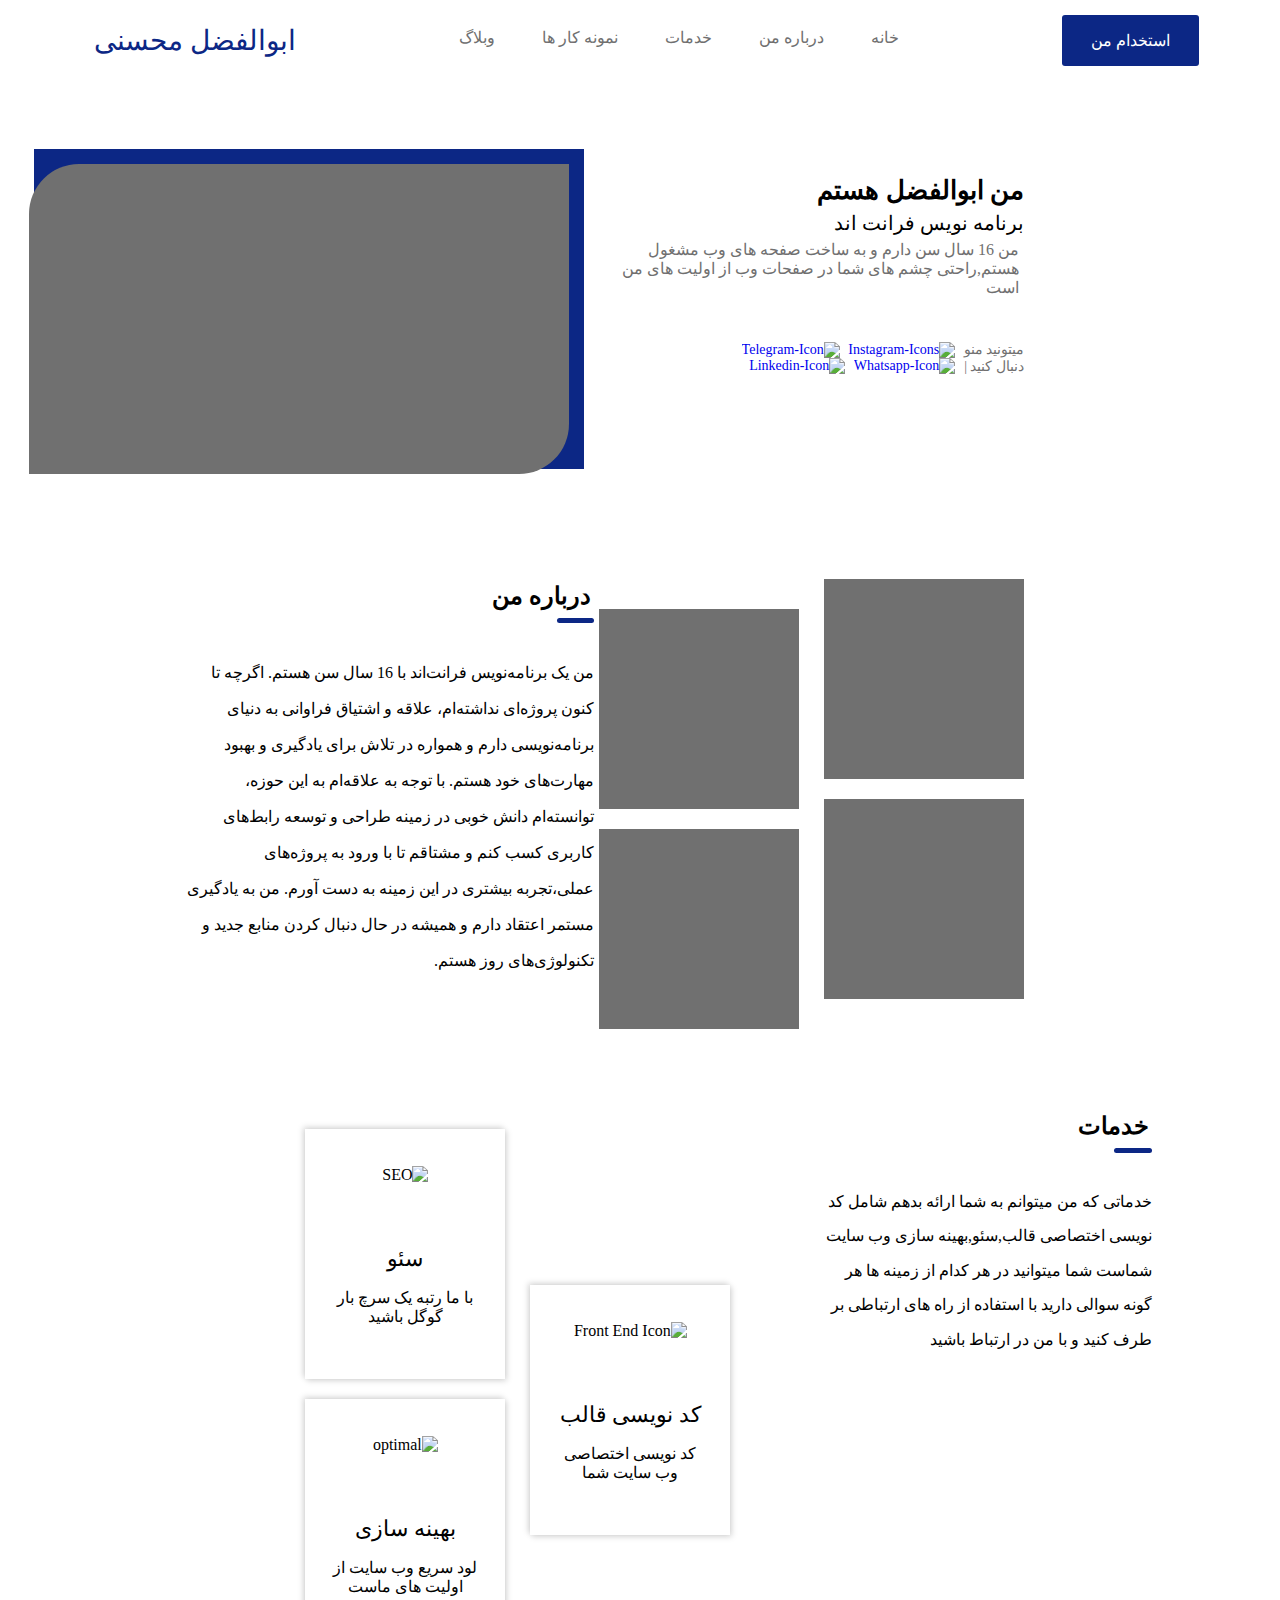
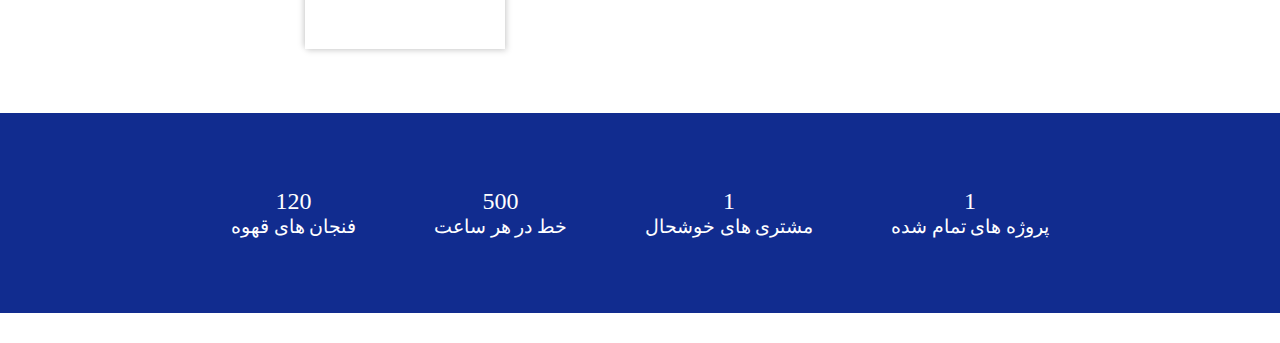
==== My Rezome/index.html @ de4f887e "ساختار درست برای رزومه" ====
<!DOCTYPE html>
<html lang="en">

<head>
    <meta charset="UTF-8">
    <meta name="viewport" content="width=device-width, initial-scale=1.0">
    <link rel="stylesheet" href="Home-Page/Home-Page.css">
    <title>ابوالفضل محسنی</title>
</head>

<body>
    <div class="Conteyner">
        <!-- menu -->
        <div class="Menu">
            <div class="MyName">
                <p>ابوالفضل محسنی</p>
            </div>
            <div class="Menu-Items-Conteyner">
                <a href="#" class="Menu-Items">خانه</a>
                <a href="#" class="Menu-Items">درباره من</a>
                <a href="#" class="Menu-Items">خدمات</a>
                <a href="#" class="Menu-Items">نمونه کار ها</a>
                <a href="#" class="Menu-Items">وبلاگ</a>
            </div>
            <div class="HireMe">
                <a href="#">استخدام من</a>
            </div>
        </div>
        <div class="spenser-menu"></div>
        <!-- menu end -->
        <!-- more -->
        <div class="more">
            <div class="more-box-left">
                <p class="titel">من ابوالفضل هستم</p>
                <p class="main-titel"> برنامه نویس فرانت اند</p>
                <p class="text">من 16 سال سن دارم و به ساخت صفحه های وب مشغول هستم,راحتی چشم های شما در صفحات وب از
                    اولیت های من است</p>
                <div class="Follow-Me">
                    <p class="titel-2">میتونید منو دنبال کنید | </p>
                    <div class="icons">
                        <a href="https://instagram.com/abolfazl.developer" target="_blank">
                            <img src="../icons/instagram.svg" alt="Instagram-Icons">
                        </a>
                        <a href="https://t.me/celovner" target="_blank">
                            <img src="../icons/telegram.svg" alt="Telegram-Icon">
                        </a>
                        <a href="#" target="_blank">
                            <img src="../icons/Whatsapp.svg" alt="Whatsapp-Icon">
                        </a>
                        <a href="#" target="_blank">
                            <img src="../icons/linkedin.svg" alt="Linkedin-Icon">
                        </a>
                    </div>
                </div>
            </div>
            <div class="more-Box-Right">
                <div class="wallpaper"></div>
                <div class="imag-box">

                </div>
            </div>
        </div>

        <div class="spenser-more"></div>

        <!-- more end -->
        <!-- main -->
        <div class="Abut-Me">
            <div class="main_box-right">
                <div class="Conteyner-Imag-Right">
                    <div class="Imag_RIght-Three"></div>
                    <div class="Imag_RIght-four"></div>
                </div>
                <div class="Conteyner_Imag-Left">
                    <div class="Imag_Left-One"></div>
                    <div class="Imag_Left-Two"></div>
                </div>
            </div>
            <div class="main_box-left">
                <h2 class="AbutMe-Titel">درباره من</h2>
                <div class="Border"></div>
                <p class="contact">
                    من یک برنامه‌نویس فرانت‌اند با 16 سال سن هستم. اگرچه تا کنون پروژه‌ای نداشته‌ام، علاقه و اشتیاق
                    فراوانی به دنیای برنامه‌نویسی دارم و همواره در تلاش برای یادگیری و بهبود مهارت‌های خود هستم. با توجه
                    به علاقه‌ام به این حوزه، توانسته‌ام دانش خوبی در زمینه طراحی و توسعه رابط‌های کاربری کسب کنم و
                    مشتاقم تا با ورود به پروژه‌های عملی،تجربه بیشتری در این زمینه به دست آورم. من به یادگیری مستمر
                    اعتقاد دارم و همیشه در حال دنبال کردن منابع جدید و تکنولوژی‌های روز هستم.
                </p>
            </div>
        </div>

        <div class="spenser-main"></div>

        <section class="Services-conteyner">
            <div class="Services">
                <div class="Text-Conteyner">
                    <h2 class="Services-Titel">خدمات</h2>
                    <div class="Border"></div>
                    <div class="Text-Services">
                        <p class="content">
                            خدماتی که من میتوانم به شما ارائه بدهم شامل کد نویسی اختصاصی قالب,سئو,بهینه سازی وب سایت
                            شماست
                            شما میتوانید در هر کدام از زمینه ها هر گونه سوالی دارید با استفاده از راه های ارتباطی بر طرف
                            کنید و با من در ارتباط باشید
                        </p>
                    </div>
                </div>
                <div class="box_Services-conteyner">
                    <div class="Services_right">
                        <div class="Services-box">
                            <div class="Services_box-Icon">
                                <img src="../icons/frontend.svg" alt="Front End Icon">
                            </div>
                            <div class="Services_box-Titel">
                                <p>
                                    کد نویسی قالب
                                </p>
                            </div>
                            <div class="Services-Text">
                                <p class="Services_Text-content">
                                    کد نویسی اختصاصی وب سایت شما
                                </p>
                            </div>
                        </div>
                    </div>
                    <div class="Services_Left">
                        <div class="Services-box">
                            <div class="Services_box-Icon">
                                <img src="../icons/SEO.svg" alt="SEO">
                            </div>
                            <div class="Services_box-Titel">
                                <p>
                                    سئو
                                </p>
                            </div>
                            <div class="Services-Text">
                                <p class="Services_Text-content">با ما رتبه یک سرچ بار گوگل باشید</p>
                            </div>
                        </div>
                        <div class="Services-box">
                            <div class="Services_box-Icon">
                                <img src="../icons/optimal.svg" alt="optimal">
                            </div>
                            <div class="Services_box-Titel">
                                <p>
                                    بهینه سازی
                                </p>
                            </div>
                            <div class="Services-Text">
                                <p class="Services_Text-content">
                                    لود سریع وب سایت از اولیت های ماست
                                </p>
                            </div>
                        </div>
                    </div>
                </div>
            </div>
        </section>


        <!-- main end -->
         <section class="line-section">
            <div class="line-box">

                <div class="line-item">
                    <p class="number">1</p>
                    <p>پروژه های تمام شده</p>
                </div>

                <div class="line-item">
                    <p class="number">1</p>
                    <p>مشتری های خوشحال</p>
                </div>

                <div class="line-item">
                    <p class="number">500</p>
                    <p>خط در هر ساعت</p>
                </div>

                <div class="line-item">
                    <p class="number">120</p>
                    <p>فنجان های قهوه</p>
                </div>

            </div>
         </section>
         <section class="skils-conteyner">
            <div class="skils-box">
                <div class="skils-items">
                    <div class=""></div>
                </div>
            </div>
         </section>

        <div class="spenser-line"></div>

    </div>
</body>

</html>
---- My Rezome/Home-Page/Home-Page.css ----
@font-face {
    font-family: iransans;
    src: url(../font/IRANSansWeb_Medium.woff2);
}

*::selection {
    background-color: #707070;
    color: #fff;
}






body {
    direction: rtl;
    margin: 0;
    padding: 0;
    max-width: 1900px;
    font-family: iransans;
    margin-left: auto;
    margin-right: auto;
    animation-name: bidy;
    animation-duration: 2s;
}
@keyframes bidy {
from {
    background-color: #000;
    width: 0%;
}
    to {
        width: 100%;
        background-color: #fff;
    }
}
.conteyner {
    width: 100%;
    height: 8100px;
    position: relative;
}

.Menu {
    width: 99%;
    display: flex;
    flex-direction: row-reverse;
    align-items: center;
    height: 51px;
    justify-content: space-around;
    margin-top: 15px;
    transition: all ease-in-out 0.3s;
    position: absolute;
    animation-name: menu-anime;
    animation-duration: 2s;
    animation-iteration-count: 1;
    top: 0;
}

.MyName {
    color: #0C2785;
    font-size: 28px;
}

.Menu-Items-Conteyner {
    width: 440px;
    height: 25px;
    display: flex;
    justify-content: space-between;
}

.Menu-Items {
    font-size: 16px;
    color: #707070;
    text-decoration: none;
    transition: all ease 0.3s;
}

.Menu-Items:hover {
    color: #0C2785;
    transform: scale(1.40);
}

.HireMe {
    background-color: #0C2785;
    font: 14px;
    width: 137px;
    height: 51px;
    display: flex;
    align-items: center;
    justify-content: center;
    border-radius: 3px;
}

.HireMe a {
    color: #fff;
    text-decoration: none;

}

.more {
    display: flex;
    justify-content: center;
    margin-left: auto;
    margin-right: auto;
    width: 80%;
    margin-top: 4rem;
    height: 330px;
    position: absolute;
    animation-name: more-anime;
    /* animation-delay: s; */
    animation-duration: 2s;
    animation-iteration-count: 1;
    left: 0;
}

.more-box-left {
    width: 40%;
}

.titel {
    font-size: 26px;
    font-weight: 600;
    margin-bottom: 5px;
}

.main-titel {
    font-size: 20px;
    margin-top: 5px;
    margin-bottom: 5px;
}

.text {
    font-size: 16px;
    color: #707070;
    margin: 5px;
}

.Follow-Me {
    color: #707070;
    font-size: 14px;
    margin-top: 30px;
    display: flex;
    align-items: center;
    width: 70%;
}

.icons a {
    text-decoration: none;
    margin-right: 5px;
}

.more-Box-Right {
    width: 60%;
    position: relative;
}

.wallpaper {
    width: 550px;
    height: 320px;
    background-color: #0C2785;
    margin-right: 30px;
    position: absolute;
}

.imag-box {
    position: absolute;
    margin-right: 45px;
    margin-top: 15px;
    background-color: #707070;
    width: 540px;
    height: 310px;
    border-top-left-radius: 50px;
    border-bottom-right-radius: 50px;
}

.Abut-Me {
    margin-top: 4rem;
    display: flex;
    width: 80%;
    margin-left: auto;
    margin-right: auto;
    position: absolute;
    animation-name: abut-anime;
    /* animation-delay: s; */
    animation-duration: 2s;
    animation-iteration-count: 1;
    left: 0;
}

.main_box-right {
    width: 42%;
    display: flex;
}

.main_box-left {
    width: 40%;
}

.Conteyner_Imag-Left {
    margin-right: 25px;
    margin-top: 30px;
}

.Imag_Left-One,
.Imag_Left-Two,
.Imag_RIght-Three,
.Imag_RIght-four {
    width: 200px;
    height: 200px;
    background-color: #707070;
    margin-bottom: 20px;
}

.AbutMe-Titel {
    margin: 3px;
}

.Border {
    width: 9%;
    height: 5px;
    background: #0C2785;
    border-radius: 10px;
    margin-top: 8px;
}

.contact {
    line-height: 2.25;
    margin-top: 2rem;
}

.Services-conteyner {
    width: 80%;
    margin-left: auto;
    margin-right: auto;

}

.Services {
    display: flex;
    margin-top: 4rem;

}


.Text-Conteyner {
    width: 42%;
}

.Services-Titel {
    margin: 3px;
}

.Text-Services {
    width: 80%;
    margin-top: 2rem;
}


.content {
    line-height: 2.15;
}


.box_Services-conteyner {
    width: 60%;
    display: flex;
}


.Services_right .Services-box {
    margin-top: 11rem;
}


.Services-box {
    width: 200px;
    height: 250px;
    box-shadow: 2px 2px 6px #00000025,
        -2px -2px 6px #00000025;
    margin-top: 20px;
    display: flex;
    flex-direction: column;
    align-items: center;
    justify-content: center;
    /* padding: 10px 3px; */
    transition: all ease 0.4s;
}

.Services-box:hover {
    background-color: #112c8f;
    color: #fff;
}

.Services_box-Icon {
    height: 80px;
}


.Services_box-Titel p {
    margin: 0;
    font-size: 22px;
}



.Services_Text-content {
    text-align: center;
    width: 150px;
}

.Services_Left {
    margin-right: 25px;
}
.line-section{
    width: 100%;
    margin-top: 4rem;
    background-color: #112c8f;
    display: flex;
    align-items: center;
    justify-content: center;
}
.line-box{
    height: 200px;
    display: flex;
    align-items: center;
    justify-content: space-around;
    width: 70%;
}
.line-item{
    color: #fff;
    height: 80px;
    display: flex;
    flex-direction: column;
    align-items: center;
    justify-content: center;
}
.line-item p {
    margin: 0;
    font-size: 19px;
}
.number{
    font-size: 24px !important;
}

.spenser-menu {
    width: 100%;
    height: 15px;
    margin-top: 70px;
}

.spenser-more{
    width: 100%;
    height:20px;
    margin-top: 410px;

}
.spenser-main{
    width: 100%;
    height: 30px;
margin-top: 500px;
}
.spenser-line{
    width: 100%;
    height: 30px;

}
/* انیمیشن ورود به صفحه */
@keyframes menu-anime {
    from {
        top: -100px;
    }

    to {
        top: 0;
    }
}
@keyframes more-anime {
    from {
        left: -100%;
    }
    to {
        left: 0;
    }
}
@keyframes abut-anime {
    from {
        bottom: -100%;
    }
    to {
        bottom: -24%;
    } 
}


/* انیمیشن ورود به صفحه پایان */
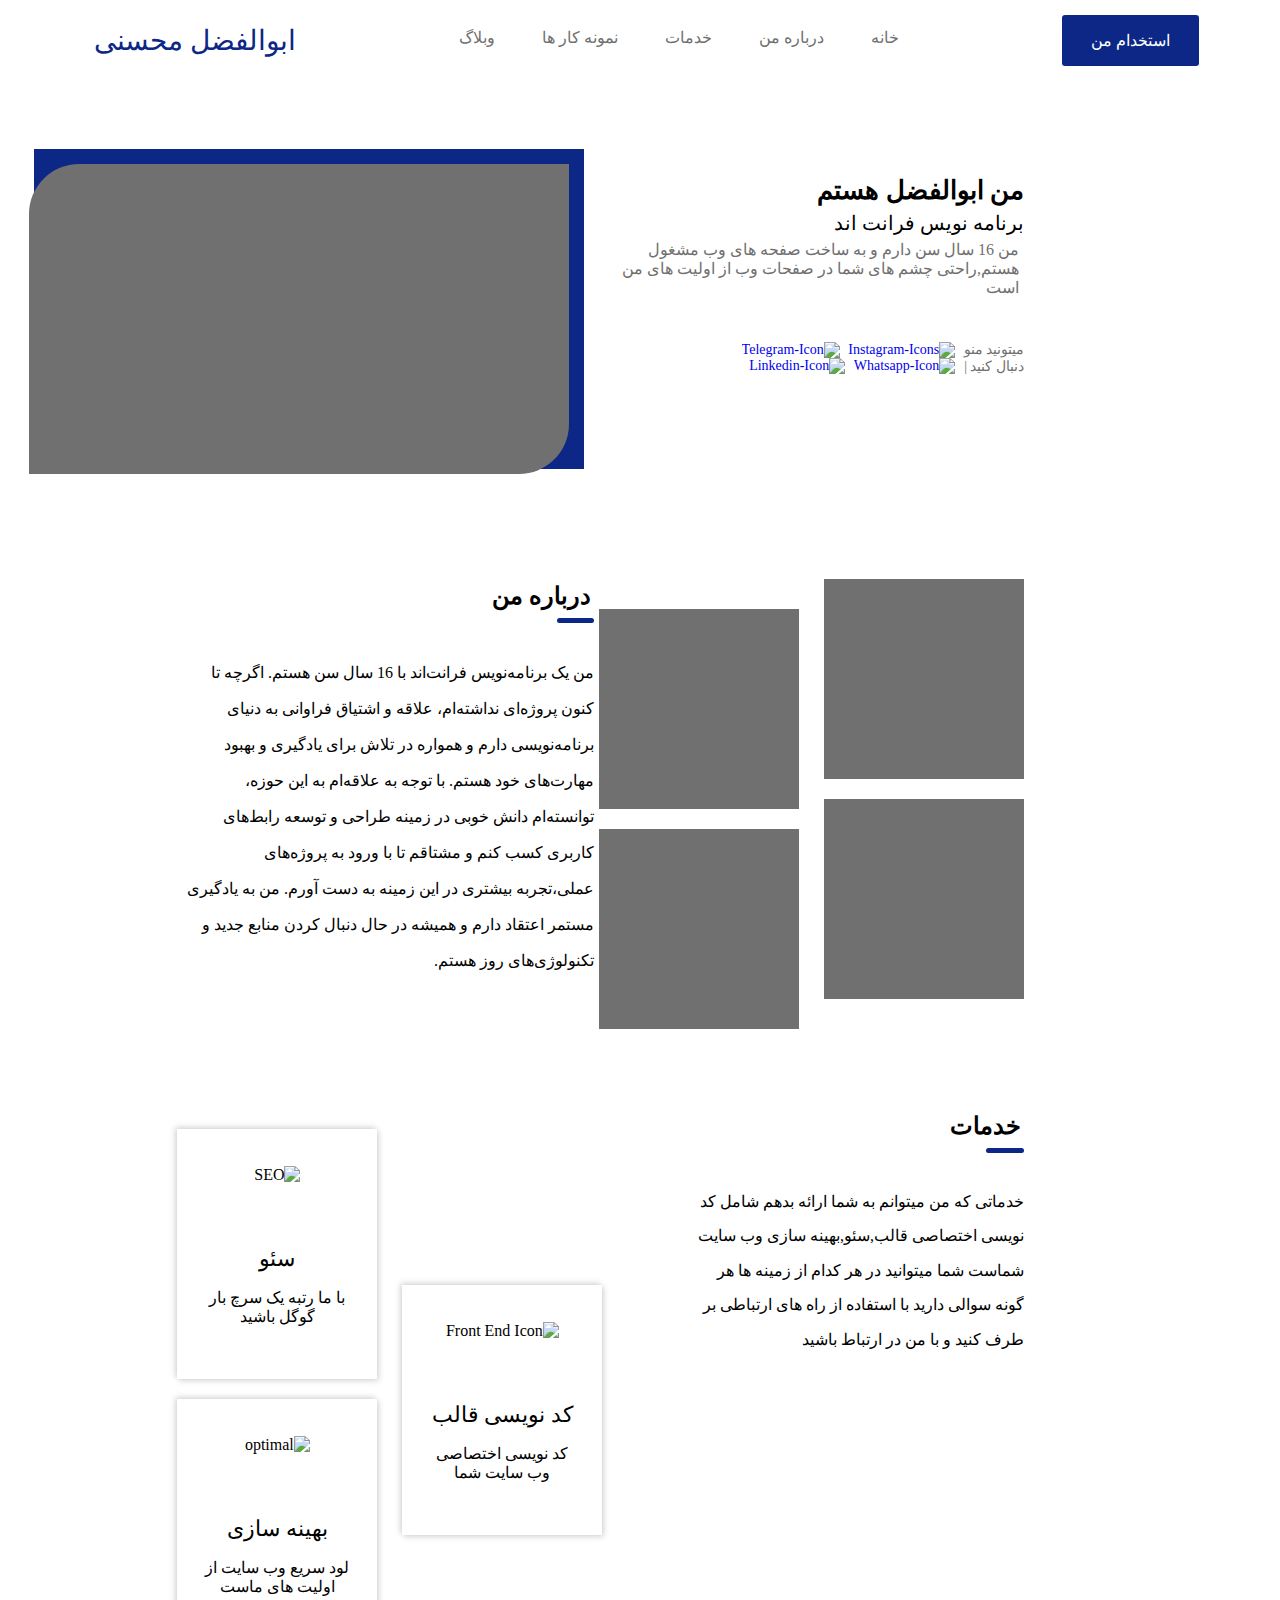
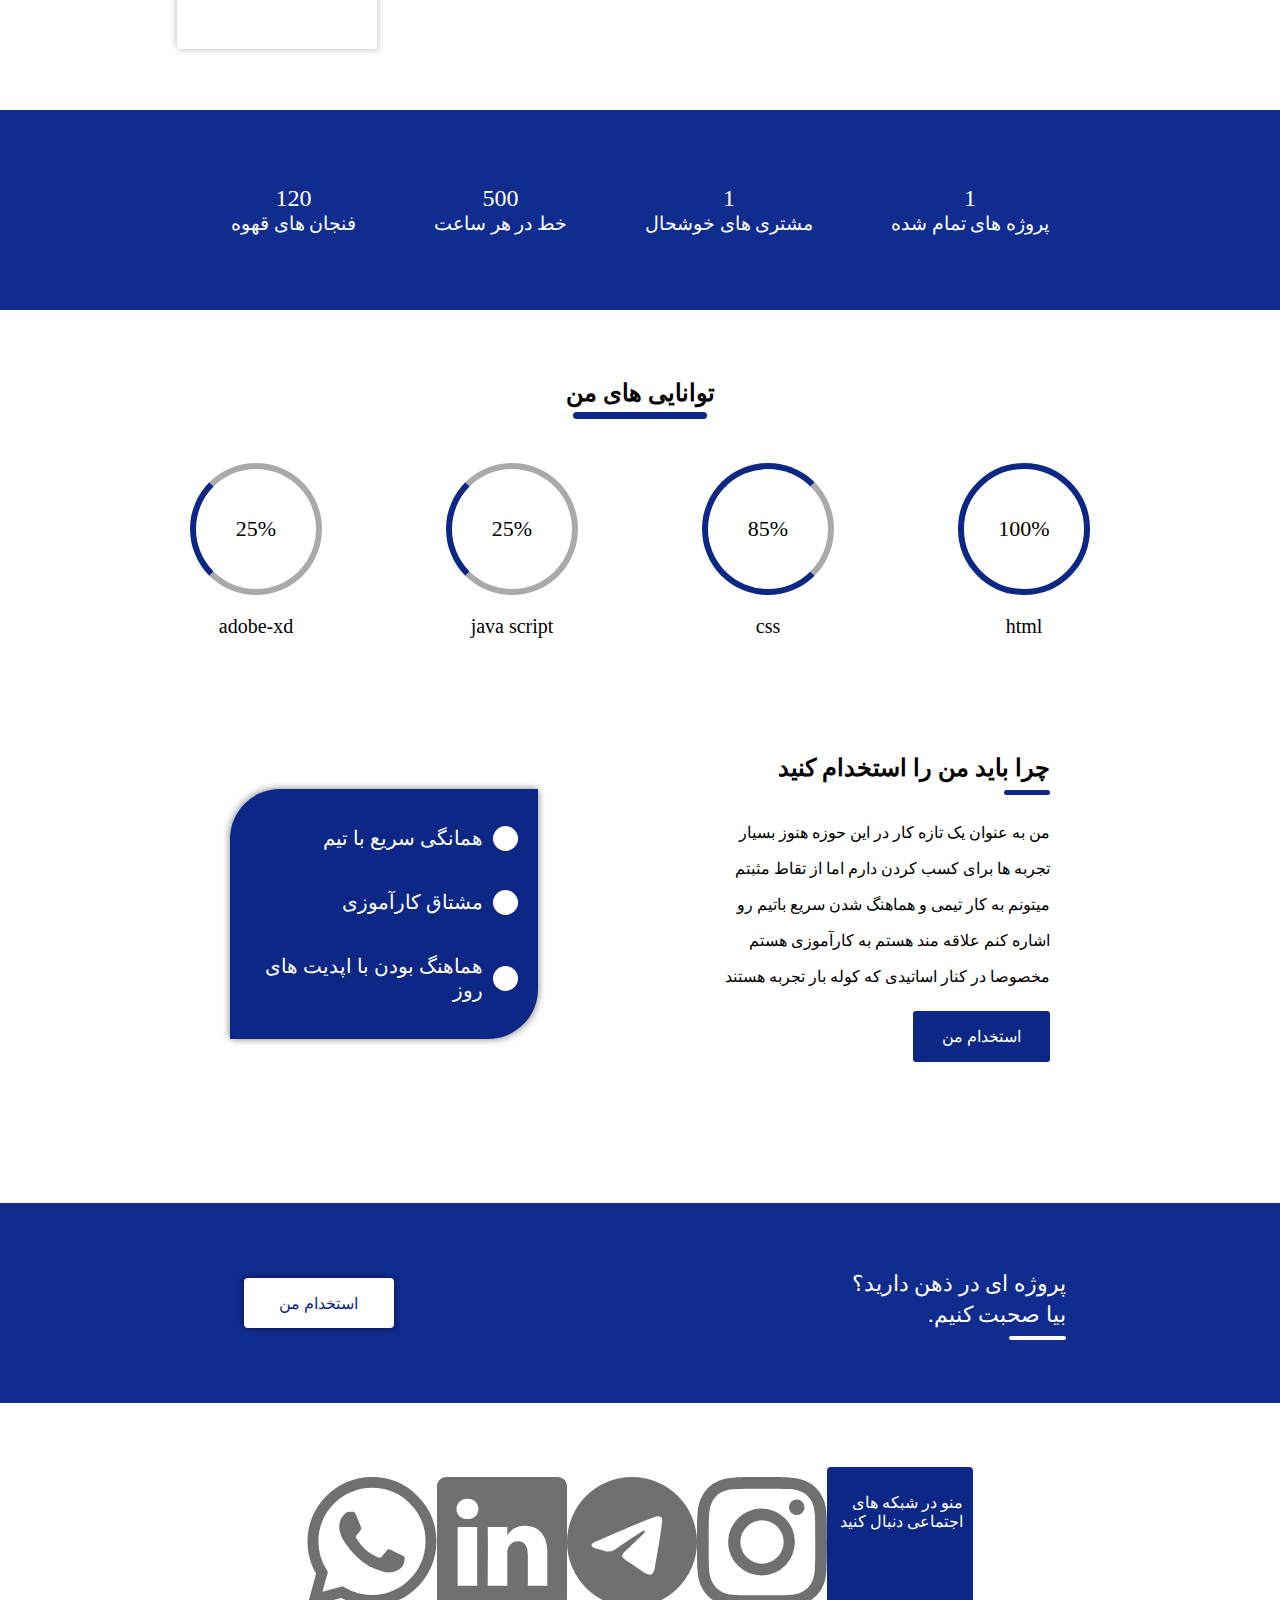
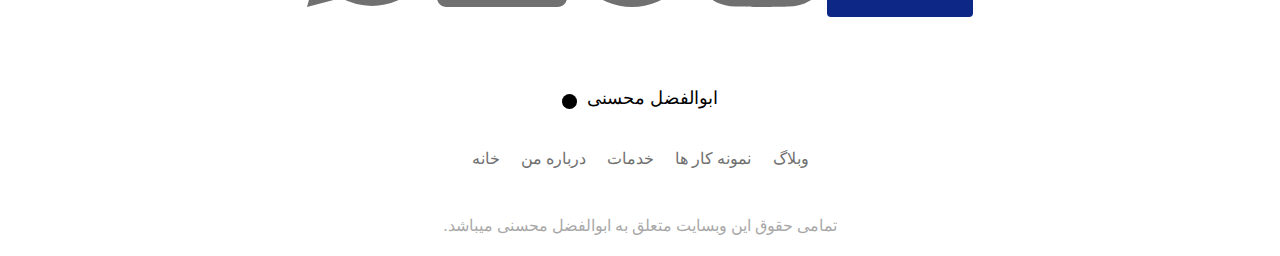
==== commit 0e8c0c55: "Merge pull request #2 from abolfazlmohseni/abolfazlmohseni-patch-1" ====
--- a/My Rezome/index.html
+++ b/My Rezome/index.html
@@ -1,200 +1,351 @@
-<!DOCTYPE html>
-<html lang="en">
-
-<head>
-    <meta charset="UTF-8">
-    <meta name="viewport" content="width=device-width, initial-scale=1.0">
-    <link rel="stylesheet" href="Home-Page/Home-Page.css">
-    <title>ابوالفضل محسنی</title>
-</head>
-
-<body>
-    <div class="Conteyner">
-        <!-- menu -->
-        <div class="Menu">
-            <div class="MyName">
-                <p>ابوالفضل محسنی</p>
-            </div>
-            <div class="Menu-Items-Conteyner">
-                <a href="#" class="Menu-Items">خانه</a>
-                <a href="#" class="Menu-Items">درباره من</a>
-                <a href="#" class="Menu-Items">خدمات</a>
-                <a href="#" class="Menu-Items">نمونه کار ها</a>
-                <a href="#" class="Menu-Items">وبلاگ</a>
-            </div>
-            <div class="HireMe">
-                <a href="#">استخدام من</a>
-            </div>
-        </div>
-        <div class="spenser-menu"></div>
-        <!-- menu end -->
-        <!-- more -->
-        <div class="more">
-            <div class="more-box-left">
-                <p class="titel">من ابوالفضل هستم</p>
-                <p class="main-titel"> برنامه نویس فرانت اند</p>
-                <p class="text">من 16 سال سن دارم و به ساخت صفحه های وب مشغول هستم,راحتی چشم های شما در صفحات وب از
-                    اولیت های من است</p>
-                <div class="Follow-Me">
-                    <p class="titel-2">میتونید منو دنبال کنید | </p>
-                    <div class="icons">
-                        <a href="https://instagram.com/abolfazl.developer" target="_blank">
-                            <img src="../icons/instagram.svg" alt="Instagram-Icons">
-                        </a>
-                        <a href="https://t.me/celovner" target="_blank">
-                            <img src="../icons/telegram.svg" alt="Telegram-Icon">
-                        </a>
-                        <a href="#" target="_blank">
-                            <img src="../icons/Whatsapp.svg" alt="Whatsapp-Icon">
-                        </a>
-                        <a href="#" target="_blank">
-                            <img src="../icons/linkedin.svg" alt="Linkedin-Icon">
-                        </a>
-                    </div>
-                </div>
-            </div>
-            <div class="more-Box-Right">
-                <div class="wallpaper"></div>
-                <div class="imag-box">
-
-                </div>
-            </div>
-        </div>
-
-        <div class="spenser-more"></div>
-
-        <!-- more end -->
-        <!-- main -->
-        <div class="Abut-Me">
-            <div class="main_box-right">
-                <div class="Conteyner-Imag-Right">
-                    <div class="Imag_RIght-Three"></div>
-                    <div class="Imag_RIght-four"></div>
-                </div>
-                <div class="Conteyner_Imag-Left">
-                    <div class="Imag_Left-One"></div>
-                    <div class="Imag_Left-Two"></div>
-                </div>
-            </div>
-            <div class="main_box-left">
-                <h2 class="AbutMe-Titel">درباره من</h2>
-                <div class="Border"></div>
-                <p class="contact">
-                    من یک برنامه‌نویس فرانت‌اند با 16 سال سن هستم. اگرچه تا کنون پروژه‌ای نداشته‌ام، علاقه و اشتیاق
-                    فراوانی به دنیای برنامه‌نویسی دارم و همواره در تلاش برای یادگیری و بهبود مهارت‌های خود هستم. با توجه
-                    به علاقه‌ام به این حوزه، توانسته‌ام دانش خوبی در زمینه طراحی و توسعه رابط‌های کاربری کسب کنم و
-                    مشتاقم تا با ورود به پروژه‌های عملی،تجربه بیشتری در این زمینه به دست آورم. من به یادگیری مستمر
-                    اعتقاد دارم و همیشه در حال دنبال کردن منابع جدید و تکنولوژی‌های روز هستم.
-                </p>
-            </div>
-        </div>
-
-        <div class="spenser-main"></div>
-
-        <section class="Services-conteyner">
-            <div class="Services">
-                <div class="Text-Conteyner">
-                    <h2 class="Services-Titel">خدمات</h2>
-                    <div class="Border"></div>
-                    <div class="Text-Services">
-                        <p class="content">
-                            خدماتی که من میتوانم به شما ارائه بدهم شامل کد نویسی اختصاصی قالب,سئو,بهینه سازی وب سایت
-                            شماست
-                            شما میتوانید در هر کدام از زمینه ها هر گونه سوالی دارید با استفاده از راه های ارتباطی بر طرف
-                            کنید و با من در ارتباط باشید
-                        </p>
-                    </div>
-                </div>
-                <div class="box_Services-conteyner">
-                    <div class="Services_right">
-                        <div class="Services-box">
-                            <div class="Services_box-Icon">
-                                <img src="../icons/frontend.svg" alt="Front End Icon">
-                            </div>
-                            <div class="Services_box-Titel">
-                                <p>
-                                    کد نویسی قالب
-                                </p>
-                            </div>
-                            <div class="Services-Text">
-                                <p class="Services_Text-content">
-                                    کد نویسی اختصاصی وب سایت شما
-                                </p>
-                            </div>
-                        </div>
-                    </div>
-                    <div class="Services_Left">
-                        <div class="Services-box">
-                            <div class="Services_box-Icon">
-                                <img src="../icons/SEO.svg" alt="SEO">
-                            </div>
-                            <div class="Services_box-Titel">
-                                <p>
-                                    سئو
-                                </p>
-                            </div>
-                            <div class="Services-Text">
-                                <p class="Services_Text-content">با ما رتبه یک سرچ بار گوگل باشید</p>
-                            </div>
-                        </div>
-                        <div class="Services-box">
-                            <div class="Services_box-Icon">
-                                <img src="../icons/optimal.svg" alt="optimal">
-                            </div>
-                            <div class="Services_box-Titel">
-                                <p>
-                                    بهینه سازی
-                                </p>
-                            </div>
-                            <div class="Services-Text">
-                                <p class="Services_Text-content">
-                                    لود سریع وب سایت از اولیت های ماست
-                                </p>
-                            </div>
-                        </div>
-                    </div>
-                </div>
-            </div>
-        </section>
-
-
-        <!-- main end -->
-         <section class="line-section">
-            <div class="line-box">
-
-                <div class="line-item">
-                    <p class="number">1</p>
-                    <p>پروژه های تمام شده</p>
-                </div>
-
-                <div class="line-item">
-                    <p class="number">1</p>
-                    <p>مشتری های خوشحال</p>
-                </div>
-
-                <div class="line-item">
-                    <p class="number">500</p>
-                    <p>خط در هر ساعت</p>
-                </div>
-
-                <div class="line-item">
-                    <p class="number">120</p>
-                    <p>فنجان های قهوه</p>
-                </div>
-
-            </div>
-         </section>
-         <section class="skils-conteyner">
-            <div class="skils-box">
-                <div class="skils-items">
-                    <div class=""></div>
-                </div>
-            </div>
-         </section>
-
-        <div class="spenser-line"></div>
-
-    </div>
-</body>
-
+<!DOCTYPE html>
+<html lang="en">
+
+<head>
+    <meta charset="UTF-8">
+    <meta name="viewport" content="width=device-width, initial-scale=1.0">
+    <link rel="stylesheet" href="Home-Page/Home-Page.css">
+    <title>ابوالفضل محسنی</title>
+</head>
+
+<body>
+    <div class="Conteyner">
+        <!-- menu -->
+        <div class="Menu">
+            <div class="MyName">
+                <p>ابوالفضل محسنی</p>
+            </div>
+            <div class="Menu-Items-Conteyner">
+                <a href="#" class="Menu-Items">خانه</a>
+                <a href="/Abut-Me/Abut-Me.html" class="Menu-Items">درباره من</a>
+                <a href="#" class="Menu-Items">خدمات</a>
+                <a href="#" class="Menu-Items">نمونه کار ها</a>
+                <a href="#" class="Menu-Items">وبلاگ</a>
+            </div>
+            <div class="HireMe">
+                <a href="#">استخدام من</a>
+            </div>
+        </div>
+        <div class="spenser-menu"></div>
+        <!-- menu end -->
+        <!-- more -->
+        <div class="more">
+            <div class="more-box-left">
+                <p class="titel">من ابوالفضل هستم</p>
+                <p class="main-titel"> برنامه نویس فرانت اند</p>
+                <p class="text">من 16 سال سن دارم و به ساخت صفحه های وب مشغول هستم,راحتی چشم های شما در صفحات وب از
+                    اولیت های من است</p>
+                <div class="Follow-Me">
+                    <p class="titel-2">میتونید منو دنبال کنید | </p>
+                    <div class="icons">
+                        <a href="https://instagram.com/abolfazl.developer" target="_blank">
+                            <img src="icons/instagram.svg" alt="Instagram-Icons">
+                        </a>
+                        <a href="https://t.me/celovner" target="_blank">
+                            <img src="icons/telegram.svg" alt="Telegram-Icon">
+                        </a>
+                        <a href="#" target="_blank">
+                            <img src="icons/Whatsapp.svg" alt="Whatsapp-Icon">
+                        </a>
+                        <a href="#" target="_blank">
+                            <img src="icons/linkedin.svg" alt="Linkedin-Icon">
+                        </a>
+                    </div>
+                </div>
+            </div>
+            <div class="more-Box-Right">
+                <div class="wallpaper"></div>
+                <div class="imag-box">
+
+                </div>
+            </div>
+        </div>
+
+        <div class="spenser-more"></div>
+
+        <!-- more end -->
+        <!-- main -->
+        <div class="Abut-Me">
+            <div class="main_box-right">
+                <div class="Conteyner-Imag-Right">
+                    <div class="Imag_RIght-Three"></div>
+                    <div class="Imag_RIght-four"></div>
+                </div>
+                <div class="Conteyner_Imag-Left">
+                    <div class="Imag_Left-One"></div>
+                    <div class="Imag_Left-Two"></div>
+                </div>
+            </div>
+            <div class="main_box-left">
+                <h2 class="AbutMe-Titel">درباره من</h2>
+                <div class="Border"></div>
+                <p class="contact">
+                    من یک برنامه‌نویس فرانت‌اند با 16 سال سن هستم. اگرچه تا کنون پروژه‌ای نداشته‌ام، علاقه و اشتیاق
+                    فراوانی به دنیای برنامه‌نویسی دارم و همواره در تلاش برای یادگیری و بهبود مهارت‌های خود هستم. با توجه
+                    به علاقه‌ام به این حوزه، توانسته‌ام دانش خوبی در زمینه طراحی و توسعه رابط‌های کاربری کسب کنم و
+                    مشتاقم تا با ورود به پروژه‌های عملی،تجربه بیشتری در این زمینه به دست آورم. من به یادگیری مستمر
+                    اعتقاد دارم و همیشه در حال دنبال کردن منابع جدید و تکنولوژی‌های روز هستم.
+                </p>
+            </div>
+        </div>
+
+        <div class="spenser-main"></div>
+
+        <section class="Services-conteyner">
+            <div class="Services">
+                <div class="Text-Conteyner">
+                    <h2 class="Services-Titel">خدمات</h2>
+                    <div class="Border"></div>
+                    <div class="Text-Services">
+                        <p class="content">
+                            خدماتی که من میتوانم به شما ارائه بدهم شامل کد نویسی اختصاصی قالب,سئو,بهینه سازی وب سایت
+                            شماست
+                            شما میتوانید در هر کدام از زمینه ها هر گونه سوالی دارید با استفاده از راه های ارتباطی بر طرف
+                            کنید و با من در ارتباط باشید
+                        </p>
+                    </div>
+                </div>
+                <div class="box_Services-conteyner">
+                    <div class="Services_right">
+                        <div class="Services-box">
+                            <div class="Services_box-Icon">
+                                <img src="icons/frontend.svg" alt="Front End Icon">
+                            </div>
+                            <div class="Services_box-Titel">
+                                <p>
+                                    کد نویسی قالب
+                                </p>
+                            </div>
+                            <div class="Services-Text">
+                                <p class="Services_Text-content">
+                                    کد نویسی اختصاصی وب سایت شما
+                                </p>
+                            </div>
+                        </div>
+                    </div>
+                    <div class="Services_Left">
+                        <div class="Services-box">
+                            <div class="Services_box-Icon">
+                                <img src="icons/SEO.svg" alt="SEO">
+                            </div>
+                            <div class="Services_box-Titel">
+                                <p>
+                                    سئو
+                                </p>
+                            </div>
+                            <div class="Services-Text">
+                                <p class="Services_Text-content">با ما رتبه یک سرچ بار گوگل باشید</p>
+                            </div>
+                        </div>
+                        <div class="Services-box">
+                            <div class="Services_box-Icon">
+                                <img src="icons/optimal.svg" alt="optimal">
+                            </div>
+                            <div class="Services_box-Titel">
+                                <p>
+                                    بهینه سازی
+                                </p>
+                            </div>
+                            <div class="Services-Text">
+                                <p class="Services_Text-content">
+                                    لود سریع وب سایت از اولیت های ماست
+                                </p>
+                            </div>
+                        </div>
+                    </div>
+                </div>
+            </div>
+        </section>
+        <div class="spenser-services"></div>
+
+        <!-- main end -->
+        <section class="line-section">
+            <div class="line-box">
+
+                <div class="line-item">
+                    <p class="number">1</p>
+                    <p>پروژه های تمام شده</p>
+                </div>
+
+                <div class="line-item">
+                    <p class="number">1</p>
+                    <p>مشتری های خوشحال</p>
+                </div>
+
+                <div class="line-item">
+                    <p class="number">500</p>
+                    <p>خط در هر ساعت</p>
+                </div>
+
+                <div class="line-item">
+                    <p class="number">120</p>
+                    <p>فنجان های قهوه</p>
+                </div>
+
+            </div>
+        </section>
+        <section class="skils-conteyner">
+            <div class="titel-box">
+                <h2>توانایی های من</h2>
+                <div class="Border-titel"></div>
+            </div>
+            <div class="skils-box">
+
+                <div class="skils-items">
+                    <div class="border-skils-100">
+                        <p>100%</p>
+                    </div>
+                    <div class="name-skil">
+                        <p>html</p>
+                    </div>
+                </div>
+
+                <div class="skils-items">
+                    <div class="border-skils-85">
+                        <p>85%</p>
+                    </div>
+                    <div class="name-skil">
+                        <p>css</p>
+                    </div>
+                </div>
+
+                <div class="skils-items">
+                    <div class="border-skils-25">
+                        <p>25%</p>
+                    </div>
+                    <div class="name-skil">
+                        <p>java script</p>
+                    </div>
+                </div>
+
+                <div class="skils-items">
+                    <div class="border-skils-25">
+                        <p>25%</p>
+                    </div>
+                    <div class="name-skil">
+                        <p>adobe-xd</p>
+                    </div>
+                </div>
+
+            </div>
+
+        </section>
+        <section class="what-hire">
+            <div class="hire-right-box">
+                <div class="hire-titel-box">
+                    <h2 class="hire-tite">چرا باید من را استخدام کنید</h2>
+                    <div class="Border"></div>
+                </div>
+                <div class="hire-content-box">
+                    <p class="hire-content">
+                        من به عنوان یک تازه کار در این حوزه هنوز بسیار تجربه ها برای کسب کردن دارم اما از تقاط مثبتم
+                        میتونم به کار تیمی و هماهنگ شدن سریع باتیم رو اشاره کنم علاقه مند هستم به کارآموزی هستم مخصوصا
+                        در کنار اساتیدی که کوله بار تجربه هستند
+                    </p>
+                </div>
+                <div class="hire-btn">
+                    <a href="#">استخدام من</a>
+                </div>
+            </div>
+            <div class="hire-left-box">
+                <div class="left-box-items">
+                    <div class="circle"></div>
+                    <div>
+                        <p class="items-titel">همانگی سریع با تیم</p>
+                    </div>
+                </div>
+
+                <div class="left-box-items">
+                    <div class="circle"></div>
+                    <div>
+                        <p class="items-titel">مشتاق کارآموزی</p>
+                    </div>
+                </div>
+
+                <div class="left-box-items">
+                    <div class="circle"></div>
+                    <div>
+                        <p class="items-titel">هماهنگ بودن با اپدیت های روز</p>
+                    </div>
+                </div>
+            </div>
+        </section>
+        <section class="line-section">
+            <div class="line-box">
+                <div class="line-right">
+                    <p>پروژه ای در ذهن دارید؟</p>
+                    <p>بیا صحبت کنیم.</p>
+                    <div class="Border-light"></div>
+                </div>
+                <div class="line-left">
+                    <div class="hire-btn-light">
+                        <a href="#">
+                            استخدام من
+                        </a>
+                    </div>
+                </div>
+            </div>
+        </section>
+        <footer>
+            <div class="Follow-box">
+
+                <div class="Follow-Items one">
+                    <div class="Items-Text">
+                        <p> منو در شبکه های اجتماعی دنبال کنید</p>
+                    </div>
+                </div>
+
+                <div class="Follow-Items">
+                    <a href="#" class="Items-Icon">
+                        <svg xmlns="http://www.w3.org/2000/svg" width="130" height="130" fill="#707070" class="bi bi-instagram" viewBox="0 0 16 16">
+                            <path d="M8 0C5.829 0 5.556.01 4.703.048 3.85.088 3.269.222 2.76.42a3.9 3.9 0 0 0-1.417.923A3.9 3.9 0 0 0 .42 2.76C.222 3.268.087 3.85.048 4.7.01 5.555 0 5.827 0 8.001c0 2.172.01 2.444.048 3.297.04.852.174 1.433.372 1.942.205.526.478.972.923 1.417.444.445.89.719 1.416.923.51.198 1.09.333 1.942.372C5.555 15.99 5.827 16 8 16s2.444-.01 3.298-.048c.851-.04 1.434-.174 1.943-.372a3.9 3.9 0 0 0 1.416-.923c.445-.445.718-.891.923-1.417.197-.509.332-1.09.372-1.942C15.99 10.445 16 10.173 16 8s-.01-2.445-.048-3.299c-.04-.851-.175-1.433-.372-1.941a3.9 3.9 0 0 0-.923-1.417A3.9 3.9 0 0 0 13.24.42c-.51-.198-1.092-.333-1.943-.372C10.443.01 10.172 0 7.998 0zm-.717 1.442h.718c2.136 0 2.389.007 3.232.046.78.035 1.204.166 1.486.275.373.145.64.319.92.599s.453.546.598.92c.11.281.24.705.275 1.485.039.843.047 1.096.047 3.231s-.008 2.389-.047 3.232c-.035.78-.166 1.203-.275 1.485a2.5 2.5 0 0 1-.599.919c-.28.28-.546.453-.92.598-.28.11-.704.24-1.485.276-.843.038-1.096.047-3.232.047s-2.39-.009-3.233-.047c-.78-.036-1.203-.166-1.485-.276a2.5 2.5 0 0 1-.92-.598 2.5 2.5 0 0 1-.6-.92c-.109-.281-.24-.705-.275-1.485-.038-.843-.046-1.096-.046-3.233s.008-2.388.046-3.231c.036-.78.166-1.204.276-1.486.145-.373.319-.64.599-.92s.546-.453.92-.598c.282-.11.705-.24 1.485-.276.738-.034 1.024-.044 2.515-.045zm4.988 1.328a.96.96 0 1 0 0 1.92.96.96 0 0 0 0-1.92m-4.27 1.122a4.109 4.109 0 1 0 0 8.217 4.109 4.109 0 0 0 0-8.217m0 1.441a2.667 2.667 0 1 1 0 5.334 2.667 2.667 0 0 1 0-5.334"/>
+                          </svg>
+                        </a>
+                </div>
+
+                <div class="Follow-Items">
+
+                    <a href="#" class="Items-Icon">
+                        <svg xmlns="http://www.w3.org/2000/svg" width="130" height="130" fill="#707070" class="bi bi-telegram" viewBox="0 0 16 16">
+                            <path d="M16 8A8 8 0 1 1 0 8a8 8 0 0 1 16 0M8.287 5.906q-1.168.486-4.666 2.01-.567.225-.595.442c-.03.243.275.339.69.47l.175.055c.408.133.958.288 1.243.294q.39.01.868-.32 3.269-2.206 3.374-2.23c.05-.012.12-.026.166.016s.042.12.037.141c-.03.129-1.227 1.241-1.846 1.817-.193.18-.33.307-.358.336a8 8 0 0 1-.188.186c-.38.366-.664.64.015 1.088.327.216.589.393.85.571.284.194.568.387.936.629q.14.092.27.187c.331.236.63.448.997.414.214-.02.435-.22.547-.82.265-1.417.786-4.486.906-5.751a1.4 1.4 0 0 0-.013-.315.34.34 0 0 0-.114-.217.53.53 0 0 0-.31-.093c-.3.005-.763.166-2.984 1.09"/>
+                          </svg>
+                        </a>
+                </div>
+
+                <div class="Follow-Items">
+
+                    <a href="#" class="Items-Icon">
+                        <svg xmlns="http://www.w3.org/2000/svg" width="130" height="130" fill="#707070" class="bi bi-linkedin" viewBox="0 0 16 16">
+                            <path d="M0 1.146C0 .513.526 0 1.175 0h13.65C15.474 0 16 .513 16 1.146v13.708c0 .633-.526 1.146-1.175 1.146H1.175C.526 16 0 15.487 0 14.854zm4.943 12.248V6.169H2.542v7.225zm-1.2-8.212c.837 0 1.358-.554 1.358-1.248-.015-.709-.52-1.248-1.342-1.248S2.4 3.226 2.4 3.934c0 .694.521 1.248 1.327 1.248zm4.908 8.212V9.359c0-.216.016-.432.08-.586.173-.431.568-.878 1.232-.878.869 0 1.216.662 1.216 1.634v3.865h2.401V9.25c0-2.22-1.184-3.252-2.764-3.252-1.274 0-1.845.7-2.165 1.193v.025h-.016l.016-.025V6.169h-2.4c.03.678 0 7.225 0 7.225z"/>
+                          </svg>
+                        </a>
+                </div>
+
+                <div class="Follow-Items">
+                    <a href="#" class="Items-Icon">
+                        <svg xmlns="http://www.w3.org/2000/svg" width="130" height="130" fill="#707070" class="bi bi-whatsapp" viewBox="0 0 16 16">
+                            <path d="M13.601 2.326A7.85 7.85 0 0 0 7.994 0C3.627 0 .068 3.558.064 7.926c0 1.399.366 2.76 1.057 3.965L0 16l4.204-1.102a7.9 7.9 0 0 0 3.79.965h.004c4.368 0 7.926-3.558 7.93-7.93A7.9 7.9 0 0 0 13.6 2.326zM7.994 14.521a6.6 6.6 0 0 1-3.356-.92l-.24-.144-2.494.654.666-2.433-.156-.251a6.56 6.56 0 0 1-1.007-3.505c0-3.626 2.957-6.584 6.591-6.584a6.56 6.56 0 0 1 4.66 1.931 6.56 6.56 0 0 1 1.928 4.66c-.004 3.639-2.961 6.592-6.592 6.592m3.615-4.934c-.197-.099-1.17-.578-1.353-.646-.182-.065-.315-.099-.445.099-.133.197-.513.646-.627.775-.114.133-.232.148-.43.05-.197-.1-.836-.308-1.592-.985-.59-.525-.985-1.175-1.103-1.372-.114-.198-.011-.304.088-.403.087-.088.197-.232.296-.346.1-.114.133-.198.198-.33.065-.134.034-.248-.015-.347-.05-.099-.445-1.076-.612-1.47-.16-.389-.323-.335-.445-.34-.114-.007-.247-.007-.38-.007a.73.73 0 0 0-.529.247c-.182.198-.691.677-.691 1.654s.71 1.916.81 2.049c.098.133 1.394 2.132 3.383 2.992.47.205.84.326 1.129.418.475.152.904.129 1.246.08.38-.058 1.171-.48 1.338-.943.164-.464.164-.86.114-.943-.049-.084-.182-.133-.38-.232"/>
+                          </svg>
+                        </a>
+                </div>
+
+            </div>
+            <div class="my-name">
+                <div class="myname-style"></div>
+                <p>ابوالفضل محسنی</p>
+            </div>
+            <div class="mini-menu">
+                <a href="#" class="mini-Menu-Items">خانه</a>
+                <a href="#" class="mini-Menu-Items">درباره من</a>
+                <a href="#" class="mini-Menu-Items">خدمات</a>
+                <a href="#" class="mini-Menu-Items">نمونه کار ها</a>
+                <a href="#" class="mini-Menu-Items">وبلاگ</a>
+            </div>
+            <div class="ownership">
+                <p class="ownership-content">تمامی حقوق این وبسایت متعلق به ابوالفضل محسنی میباشد.</p>
+            </div>
+        </footer>
+    </div>
+</body>
+
 </html>--- a/My Rezome/Home-Page/Home-Page.css
+++ b/My Rezome/Home-Page/Home-Page.css
@@ -1,397 +1,775 @@
-@font-face {
-    font-family: iransans;
-    src: url(../font/IRANSansWeb_Medium.woff2);
-}
-
-*::selection {
-    background-color: #707070;
-    color: #fff;
-}
-
-
-
-
-
-
-body {
-    direction: rtl;
-    margin: 0;
-    padding: 0;
-    max-width: 1900px;
-    font-family: iransans;
-    margin-left: auto;
-    margin-right: auto;
-    animation-name: bidy;
-    animation-duration: 2s;
-}
-@keyframes bidy {
-from {
-    background-color: #000;
-    width: 0%;
-}
-    to {
-        width: 100%;
-        background-color: #fff;
-    }
-}
-.conteyner {
-    width: 100%;
-    height: 8100px;
-    position: relative;
-}
-
-.Menu {
-    width: 99%;
-    display: flex;
-    flex-direction: row-reverse;
-    align-items: center;
-    height: 51px;
-    justify-content: space-around;
-    margin-top: 15px;
-    transition: all ease-in-out 0.3s;
-    position: absolute;
-    animation-name: menu-anime;
-    animation-duration: 2s;
-    animation-iteration-count: 1;
-    top: 0;
-}
-
-.MyName {
-    color: #0C2785;
-    font-size: 28px;
-}
-
-.Menu-Items-Conteyner {
-    width: 440px;
-    height: 25px;
-    display: flex;
-    justify-content: space-between;
-}
-
-.Menu-Items {
-    font-size: 16px;
-    color: #707070;
-    text-decoration: none;
-    transition: all ease 0.3s;
-}
-
-.Menu-Items:hover {
-    color: #0C2785;
-    transform: scale(1.40);
-}
-
-.HireMe {
-    background-color: #0C2785;
-    font: 14px;
-    width: 137px;
-    height: 51px;
-    display: flex;
-    align-items: center;
-    justify-content: center;
-    border-radius: 3px;
-}
-
-.HireMe a {
-    color: #fff;
-    text-decoration: none;
-
-}
-
-.more {
-    display: flex;
-    justify-content: center;
-    margin-left: auto;
-    margin-right: auto;
-    width: 80%;
-    margin-top: 4rem;
-    height: 330px;
-    position: absolute;
-    animation-name: more-anime;
-    /* animation-delay: s; */
-    animation-duration: 2s;
-    animation-iteration-count: 1;
-    left: 0;
-}
-
-.more-box-left {
-    width: 40%;
-}
-
-.titel {
-    font-size: 26px;
-    font-weight: 600;
-    margin-bottom: 5px;
-}
-
-.main-titel {
-    font-size: 20px;
-    margin-top: 5px;
-    margin-bottom: 5px;
-}
-
-.text {
-    font-size: 16px;
-    color: #707070;
-    margin: 5px;
-}
-
-.Follow-Me {
-    color: #707070;
-    font-size: 14px;
-    margin-top: 30px;
-    display: flex;
-    align-items: center;
-    width: 70%;
-}
-
-.icons a {
-    text-decoration: none;
-    margin-right: 5px;
-}
-
-.more-Box-Right {
-    width: 60%;
-    position: relative;
-}
-
-.wallpaper {
-    width: 550px;
-    height: 320px;
-    background-color: #0C2785;
-    margin-right: 30px;
-    position: absolute;
-}
-
-.imag-box {
-    position: absolute;
-    margin-right: 45px;
-    margin-top: 15px;
-    background-color: #707070;
-    width: 540px;
-    height: 310px;
-    border-top-left-radius: 50px;
-    border-bottom-right-radius: 50px;
-}
-
-.Abut-Me {
-    margin-top: 4rem;
-    display: flex;
-    width: 80%;
-    margin-left: auto;
-    margin-right: auto;
-    position: absolute;
-    animation-name: abut-anime;
-    /* animation-delay: s; */
-    animation-duration: 2s;
-    animation-iteration-count: 1;
-    left: 0;
-}
-
-.main_box-right {
-    width: 42%;
-    display: flex;
-}
-
-.main_box-left {
-    width: 40%;
-}
-
-.Conteyner_Imag-Left {
-    margin-right: 25px;
-    margin-top: 30px;
-}
-
-.Imag_Left-One,
-.Imag_Left-Two,
-.Imag_RIght-Three,
-.Imag_RIght-four {
-    width: 200px;
-    height: 200px;
-    background-color: #707070;
-    margin-bottom: 20px;
-}
-
-.AbutMe-Titel {
-    margin: 3px;
-}
-
-.Border {
-    width: 9%;
-    height: 5px;
-    background: #0C2785;
-    border-radius: 10px;
-    margin-top: 8px;
-}
-
-.contact {
-    line-height: 2.25;
-    margin-top: 2rem;
-}
-
-.Services-conteyner {
-    width: 80%;
-    margin-left: auto;
-    margin-right: auto;
-
-}
-
-.Services {
-    display: flex;
-    margin-top: 4rem;
-
-}
-
-
-.Text-Conteyner {
-    width: 42%;
-}
-
-.Services-Titel {
-    margin: 3px;
-}
-
-.Text-Services {
-    width: 80%;
-    margin-top: 2rem;
-}
-
-
-.content {
-    line-height: 2.15;
-}
-
-
-.box_Services-conteyner {
-    width: 60%;
-    display: flex;
-}
-
-
-.Services_right .Services-box {
-    margin-top: 11rem;
-}
-
-
-.Services-box {
-    width: 200px;
-    height: 250px;
-    box-shadow: 2px 2px 6px #00000025,
-        -2px -2px 6px #00000025;
-    margin-top: 20px;
-    display: flex;
-    flex-direction: column;
-    align-items: center;
-    justify-content: center;
-    /* padding: 10px 3px; */
-    transition: all ease 0.4s;
-}
-
-.Services-box:hover {
-    background-color: #112c8f;
-    color: #fff;
-}
-
-.Services_box-Icon {
-    height: 80px;
-}
-
-
-.Services_box-Titel p {
-    margin: 0;
-    font-size: 22px;
-}
-
-
-
-.Services_Text-content {
-    text-align: center;
-    width: 150px;
-}
-
-.Services_Left {
-    margin-right: 25px;
-}
-.line-section{
-    width: 100%;
-    margin-top: 4rem;
-    background-color: #112c8f;
-    display: flex;
-    align-items: center;
-    justify-content: center;
-}
-.line-box{
-    height: 200px;
-    display: flex;
-    align-items: center;
-    justify-content: space-around;
-    width: 70%;
-}
-.line-item{
-    color: #fff;
-    height: 80px;
-    display: flex;
-    flex-direction: column;
-    align-items: center;
-    justify-content: center;
-}
-.line-item p {
-    margin: 0;
-    font-size: 19px;
-}
-.number{
-    font-size: 24px !important;
-}
-
-.spenser-menu {
-    width: 100%;
-    height: 15px;
-    margin-top: 70px;
-}
-
-.spenser-more{
-    width: 100%;
-    height:20px;
-    margin-top: 410px;
-
-}
-.spenser-main{
-    width: 100%;
-    height: 30px;
-margin-top: 500px;
-}
-.spenser-line{
-    width: 100%;
-    height: 30px;
-
-}
-/* انیمیشن ورود به صفحه */
-@keyframes menu-anime {
-    from {
-        top: -100px;
-    }
-
-    to {
-        top: 0;
-    }
-}
-@keyframes more-anime {
-    from {
-        left: -100%;
-    }
-    to {
-        left: 0;
-    }
-}
-@keyframes abut-anime {
-    from {
-        bottom: -100%;
-    }
-    to {
-        bottom: -24%;
-    } 
-}
-
-
-/* انیمیشن ورود به صفحه پایان */
-
-
+@font-face {
+    font-family: iransans;
+    src: url(../font/IRANSansWeb_Medium.woff2);
+}
+
+*::selection {
+    background-color: #707070;
+    color: #fff;
+}
+
+
+
+
+
+
+body {
+    direction: rtl;
+    margin: 0;
+    padding: 0;
+    max-width: 1900px;
+    font-family: iransans;
+    margin-left: auto;
+    margin-right: auto;
+    animation-name: bidy;
+    animation-duration: 2s;
+}
+
+@keyframes bidy {
+    from {
+        background-color: #000;
+        width: 0%;
+    }
+
+    to {
+        width: 100%;
+        background-color: #fff;
+    }
+}
+
+.conteyner {
+    width: 100%;
+    height: 8100px;
+    position: relative;
+    overflow: hidden;
+}
+
+.Menu {
+    width: 99%;
+    display: flex;
+    flex-direction: row-reverse;
+    align-items: center;
+    height: 51px;
+    justify-content: space-around;
+    margin-top: 15px;
+    transition: all ease-in-out 0.3s;
+    position: absolute;
+    animation-name: menu-anime;
+    animation-duration: 2s;
+    animation-iteration-count: 1;
+    top: 0;
+}
+
+.MyName {
+    color: #0C2785;
+    font-size: 28px;
+}
+
+.Menu-Items-Conteyner {
+    width: 440px;
+    height: 25px;
+    display: flex;
+    justify-content: space-between;
+}
+
+.Menu-Items {
+    font-size: 16px;
+    color: #707070;
+    text-decoration: none;
+    transition: all ease 0.3s;
+}
+
+.Menu-Items:hover {
+    color: #0C2785;
+    transform: scale(1.40);
+}
+
+.HireMe {
+    background-color: #0C2785;
+    font: 14px;
+    width: 137px;
+    height: 51px;
+    display: flex;
+    align-items: center;
+    justify-content: center;
+    border-radius: 3px;
+}
+
+.HireMe a {
+    color: #fff;
+    text-decoration: none;
+
+}
+
+.more {
+    display: flex;
+    justify-content: center;
+    margin-left: auto;
+    margin-right: auto;
+    width: 80%;
+    margin-top: 4rem;
+    height: 330px;
+    position: absolute;
+    animation-name: more-anime;
+    /* animation-delay: s; */
+    animation-duration: 2s;
+    animation-iteration-count: 1;
+    left: 0;
+}
+
+.more-box-left {
+    width: 40%;
+}
+
+.titel {
+    font-size: 26px;
+    font-weight: 600;
+    margin-bottom: 5px;
+}
+
+.main-titel {
+    font-size: 20px;
+    margin-top: 5px;
+    margin-bottom: 5px;
+}
+
+.text {
+    font-size: 16px;
+    color: #707070;
+    margin: 5px;
+}
+
+.Follow-Me {
+    color: #707070;
+    font-size: 14px;
+    margin-top: 30px;
+    display: flex;
+    align-items: center;
+    width: 70%;
+}
+
+.icons a {
+    text-decoration: none;
+    margin-right: 5px;
+}
+
+.more-Box-Right {
+    width: 60%;
+    position: relative;
+}
+
+.wallpaper {
+    width: 550px;
+    height: 320px;
+    background-color: #0C2785;
+    margin-right: 30px;
+    position: absolute;
+}
+
+.imag-box {
+    position: absolute;
+    margin-right: 45px;
+    margin-top: 15px;
+    background-color: #707070;
+    width: 540px;
+    height: 310px;
+    border-top-left-radius: 50px;
+    border-bottom-right-radius: 50px;
+}
+
+.Abut-Me {
+    margin-top: 4rem;
+    display: flex;
+    width: 80%;
+    margin-left: auto;
+    margin-right: auto;
+    position: absolute;
+    animation-name: abut-anime;
+    /* animation-delay: s; */
+    animation-duration: 2s;
+    animation-iteration-count: 1;
+    left: 0;
+}
+
+.main_box-right {
+    width: 42%;
+    display: flex;
+}
+
+.main_box-left {
+    width: 40%;
+}
+
+.Conteyner_Imag-Left {
+    margin-right: 25px;
+    margin-top: 30px;
+}
+
+.Imag_Left-One,
+.Imag_Left-Two,
+.Imag_RIght-Three,
+.Imag_RIght-four {
+    width: 200px;
+    height: 200px;
+    background-color: #707070;
+    margin-bottom: 20px;
+}
+
+.AbutMe-Titel {
+    margin: 3px;
+}
+
+.Border {
+    width: 9%;
+    height: 5px;
+    background: #0C2785;
+    border-radius: 10px;
+    margin-top: 8px;
+}
+
+.contact {
+    line-height: 2.25;
+    margin-top: 2rem;
+}
+
+.Services-conteyner {
+    width: 80%;
+    margin-right: 20%;
+    position: absolute;
+    left: 0;
+}
+
+.Services {
+    display: flex;
+    margin-top: 4rem;
+
+}
+
+
+.Text-Conteyner {
+    width: 42%;
+}
+
+.Services-Titel {
+    margin: 3px;
+}
+
+.Text-Services {
+    width: 80%;
+    margin-top: 2rem;
+}
+
+
+.content {
+    line-height: 2.15;
+}
+
+
+.box_Services-conteyner {
+    width: 60%;
+    display: flex;
+}
+
+
+.Services_right .Services-box {
+    margin-top: 11rem;
+}
+
+
+.Services-box {
+    width: 200px;
+    height: 250px;
+    box-shadow: 2px 2px 6px #00000025,
+        -2px -2px 6px #00000025;
+    margin-top: 20px;
+    display: flex;
+    flex-direction: column;
+    align-items: center;
+    justify-content: center;
+    transition: all ease 0.4s;
+}
+
+.Services-box:hover {
+    background-color: #112c8f;
+    color: #fff;
+}
+
+.Services_box-Icon {
+    height: 80px;
+}
+
+
+.Services_box-Titel p {
+    margin: 0;
+    font-size: 22px;
+}
+
+
+
+.Services_Text-content {
+    text-align: center;
+    width: 150px;
+}
+
+.Services_Left {
+    margin-right: 25px;
+}
+
+.line-section {
+    width: 100%;
+    margin-top: 4rem;
+    background-color: #112c8f;
+    display: flex;
+    align-items: center;
+    justify-content: center;
+}
+
+.line-box {
+    height: 200px;
+    display: flex;
+    align-items: center;
+    justify-content: space-around;
+    width: 70%;
+}
+
+.line-item {
+    color: #fff;
+    height: 80px;
+    display: flex;
+    flex-direction: column;
+    align-items: center;
+    justify-content: center;
+}
+
+.line-item p {
+    margin: 0;
+    font-size: 19px;
+}
+
+.spenser-services {
+    width: 100%;
+    height: 1px;
+    margin-top: 600px;
+}
+
+.number {
+    font-size: 24px !important;
+}
+
+.spenser-menu {
+    width: 100%;
+    height: 15px;
+    margin-top: 70px;
+}
+
+.spenser-more {
+    width: 100%;
+    height: 20px;
+    margin-top: 410px;
+
+}
+
+.spenser-main {
+    width: 100%;
+    height: 30px;
+    margin-top: 500px;
+}
+
+.spenser-line {
+    width: 100%;
+    height: 30px;
+
+}
+
+.skils-conteyner {
+    width: 80%;
+    margin-left: auto;
+    margin-right: auto;
+    display: flex;
+    align-items: center;
+    justify-content: center;
+    flex-direction: column;
+    margin-top: 4rem;
+}
+
+.titel-box {
+    width: 100%;
+    text-align: center;
+}
+
+.titel-box h2 {
+    margin: 5px 0;
+}
+
+.Border-titel {
+    margin-left: auto;
+    margin-right: auto;
+    background-color: #0C2785;
+    height: 7px;
+    width: 13%;
+    border-radius: 11px;
+}
+
+.skils-box {
+    width: 100%;
+    height: 250px;
+    margin-top: 1rem;
+    display: flex;
+    align-items: center;
+    justify-content: space-around;
+}
+
+.border-skils-100 {
+    height: 120px;
+    width: 120px;
+    border-radius: 120px;
+    border: 6px solid #0C2785;
+    display: flex;
+    align-items: center;
+    justify-content: center;
+    font-size: 22px;
+}
+
+.border-skils-85 {
+    height: 120px;
+    width: 120px;
+    border-radius: 120px;
+    border-top: 6px solid #0C2785;
+    border-bottom: 6px solid #0C2785;
+    border-left: 6px solid #0C2785;
+    border-right: 6px solid #aaa;
+    display: flex;
+    align-items: center;
+    justify-content: center;
+    font-size: 22px;
+}
+
+.border-skils-25 {
+    height: 120px;
+    width: 120px;
+    border-radius: 120px;
+    border: 1px solid #000;
+    display: flex;
+    align-items: center;
+    justify-content: center;
+    border-top: 6px solid #aaa;
+    border-bottom: 6px solid #aaa;
+    border-right: 6px solid #aaa;
+    border-left: 6px solid #0C2785;
+    font-size: 22px;
+}
+
+.name-skil {
+    text-align: center;
+    font-size: 20px;
+}
+
+
+.what-hire {
+    width: 80%;
+    margin-left: auto;
+    margin-right: auto;
+    display: flex;
+    margin-top: 4rem;
+    align-items: flex-start;
+    justify-content: center;
+}
+
+.hire-right-box {
+    width: 50%;
+    height: 390px;
+}
+
+.hire-tite {
+    margin: 5px 0;
+}
+
+.hire-content {
+    width: 65%;
+    line-height: 2.25;
+    margin-top: 20px;
+}
+
+.hire-btn {
+    background-color: #0C2785;
+    font: 14px;
+    width: 137px;
+    height: 51px;
+    display: flex;
+    align-items: center;
+    justify-content: center;
+    border-radius: 3px;
+}
+
+.hire-btn a {
+    color: #fff;
+    text-decoration: none;
+}
+
+.hire-left-box {
+    width: 30%;
+    background-color: #0C2785;
+    height: 250px;
+    margin-top: 40px;
+    display: flex;
+    align-items: flex-start;
+    justify-content: center;
+    flex-direction: column;
+    border-top-left-radius: 50px;
+    border-bottom-right-radius: 50px;
+    box-shadow: -2px -2px 6px #00000045,
+        2px 2px 6px #00000045;
+}
+
+.left-box-items {
+    display: flex;
+    align-items: center;
+
+}
+
+.circle {
+    width: 25px;
+    height: 25px;
+    border-radius: 25px;
+    background-color: #fff;
+    margin-right: 20px;
+}
+
+.items-titel {
+    color: #fff;
+    font-size: 20px;
+    margin-right: 10px;
+}
+
+.line-right {
+    width: 70%;
+    color: #fff;
+    font-size: 22px;
+}
+
+.line-right p {
+    margin: 5px 0;
+}
+
+.Border-light {
+    width: 9%;
+    height: 4px;
+    margin-top: 8px;
+    background-color: #fff;
+    border-radius: 10px;
+}
+
+.line-left {
+    width: 20%;
+}
+
+.hire-btn-light {
+    width: 150px;
+    height: 50px;
+    background-color: #fff;
+    box-shadow: -2px -2px 6px #00000045,
+        2px 2px 6px #00000045;
+    display: flex;
+    align-items: center;
+    justify-content: center;
+    border-radius: 4px;
+}
+
+.hire-btn-light a {
+    color: #0C2785;
+    text-decoration: none;
+}
+
+footer {
+    width: 80%;
+    margin-left: auto;
+    margin-right: auto;
+    margin-top: 4rem;
+    display: flex;
+    flex-direction: column;
+    justify-content: center;
+}
+
+.Follow-box {
+    display: flex;
+    align-items: center;
+    justify-content: space-around;
+    width: 65%;
+    margin-left: auto;
+    margin-right: auto;
+}
+
+.one {
+    background-color: #0C2785;
+    color: #fff;
+    padding: 10px;
+    border-radius: 4px;
+}
+
+.Follow-Items {
+    width: 130px;
+    height: 130px;
+
+}
+
+.Items-Text {
+    font-size: 16px;
+}
+
+.my-name {
+    width: 20%;
+    height: 60px;
+    margin-left: auto;
+    margin-right: auto;
+    margin-top: 2rem;
+    text-align: center;
+    font-size: 18px;
+    display: flex;
+    align-items: flex-end;
+    justify-content: center;
+    flex-direction: row-reverse;
+}
+
+.myname-style {
+    width: 15px;
+    height: 15px;
+    background-color: #000;
+    border-radius: 15px;
+}
+
+.my-name p {
+    margin: 0 0;
+    margin-left: 10px;
+
+}
+
+.mini-menu {
+    width: 35%;
+    display: flex;
+    flex-direction: row-reverse;
+    align-items: center;
+    height: 51px;
+    justify-content: space-around;
+    margin-top: 1.5rem;
+    margin-left: auto;
+    margin-right: auto;
+
+}
+
+.mini-Menu-Items {
+    text-decoration: none;
+    color: #707070;
+}
+
+.ownership {
+    height: 40px;
+    width: 100%;
+    text-align: center;
+    margin-top: 1rem;
+    margin-bottom: 1rem;
+}
+
+.ownership-content {
+    color: #707070;
+    opacity: 0.6;
+}
+
+
+
+/* انیمیشن ورود به صفحه */
+@keyframes menu-anime {
+    from {
+        top: -100px;
+    }
+
+    to {
+        top: 0;
+    }
+}
+
+@keyframes more-anime {
+    from {
+        left: -100%;
+    }
+
+    to {
+        left: 0;
+    }
+}
+
+@keyframes abut-anime {
+    from {
+        bottom: -100%;
+    }
+
+    to {
+        bottom: -24%;
+    }
+}
+
+
+/* انیمیشن ورود به صفحه پایان */
+
+/* ریسپاسسیو */
+@media screen and (max-width:1024px) {
+    .more {
+        width: 92%;
+        left: 40px;
+    }
+
+    .Abut-Me {
+        width: 92%;
+        left: 40px;
+    }
+
+    .Imag_Left-One,
+    .Imag_Left-Two,
+    .Imag_RIght-Three,
+    .Imag_RIght-four {
+        width: 150px;
+        height: 150px;
+    }
+    .Services-conteyner {
+        width: 92%;
+        left: 40px;
+    }
+    .line-box {
+        width: 80%;
+    }
+    .what-hire {
+        width: 92%;
+    }
+    .Follow-box {
+        width: 92%;
+    }
+    .mini-menu {
+        width: 45%;
+    }
+}
+@media screen and (max-width:768px) {
+    .Menu {
+        width: 35%;
+        height: 100%;
+        margin-top: 0;
+        background-color: #fff;
+        box-shadow:-5px 3px 101px -17px #00000045;
+        z-index: 3;
+        flex-direction: column;
+        align-items:flex-start;
+        right: 0;
+
+    }
+    .MyName {
+        width: 100%;
+        text-align: center;
+        font-size: 24px;
+    }
+    .Menu-Items-Conteyner {
+        height: 55%;
+        width: 80%;
+        margin-right: 25px;
+        flex-direction: column;
+        justify-content: space-around;
+    }
+}
+/* ریسپاسسیو پایان */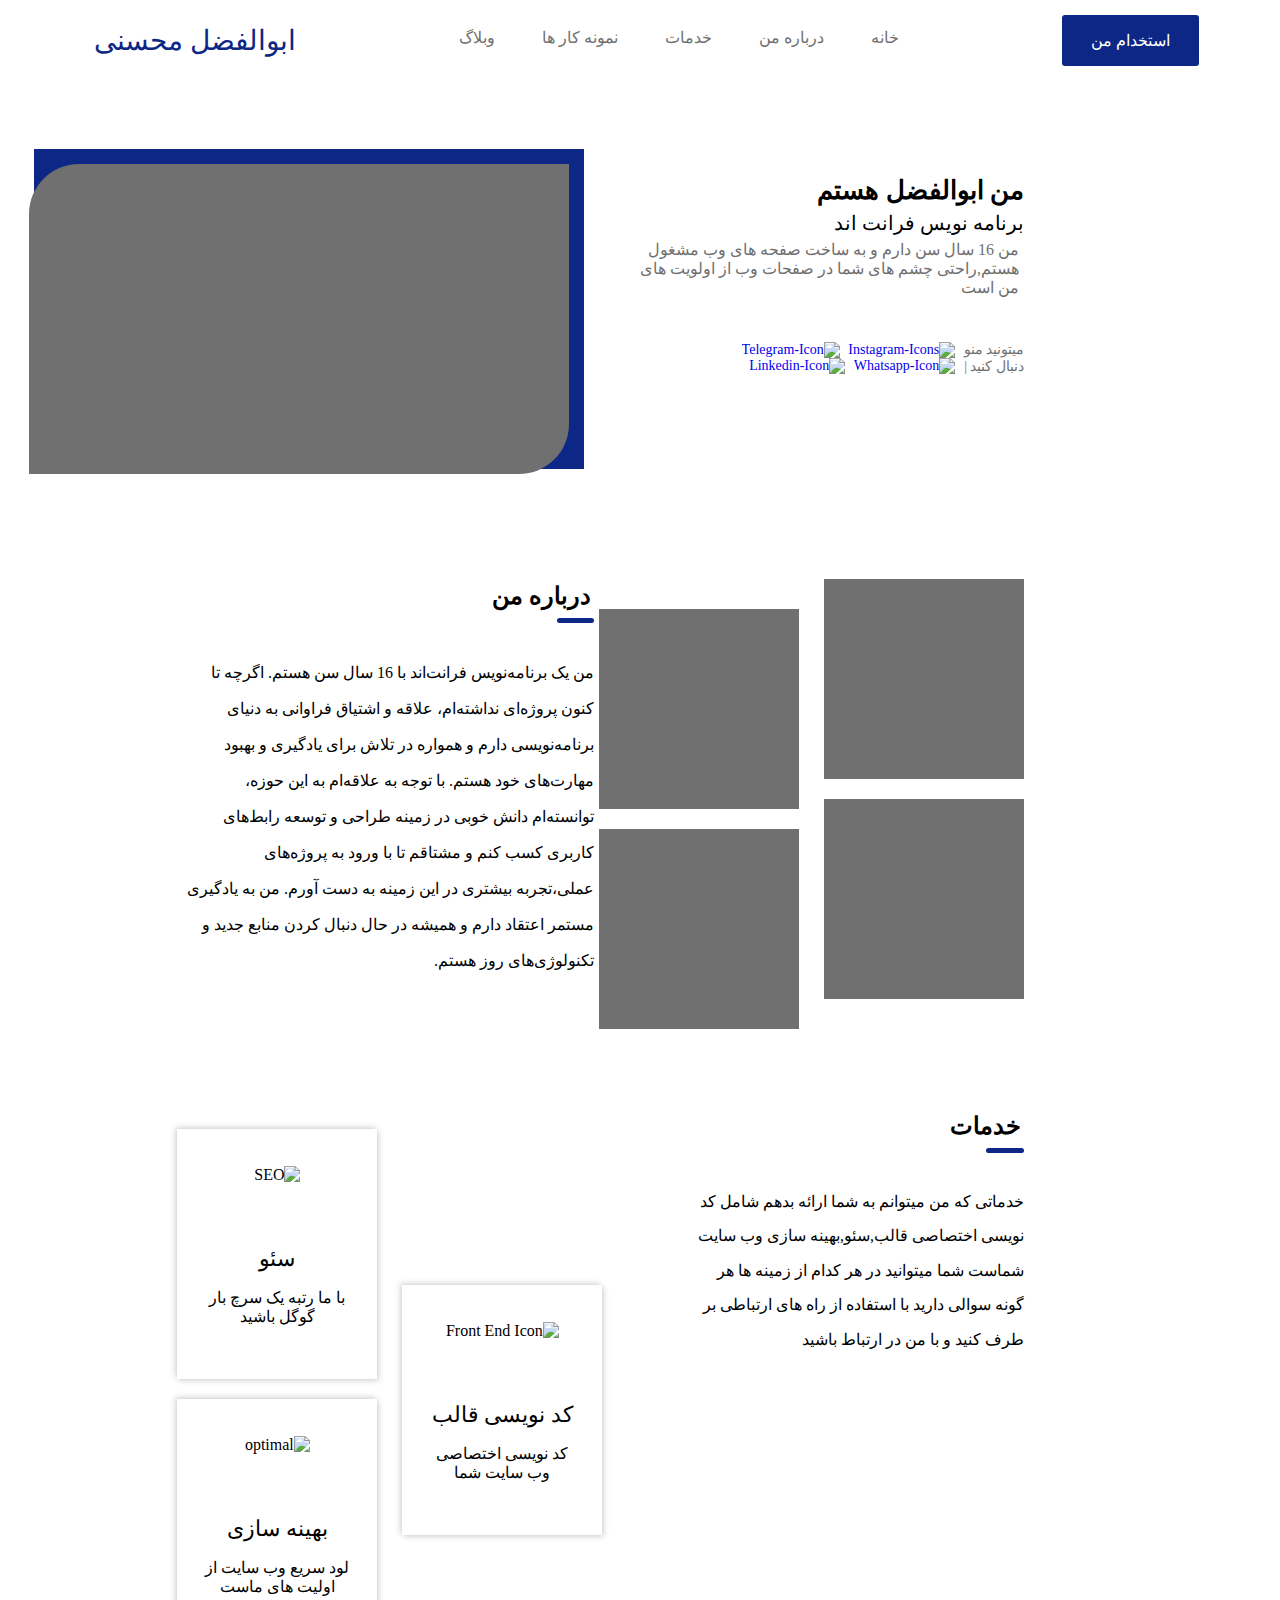
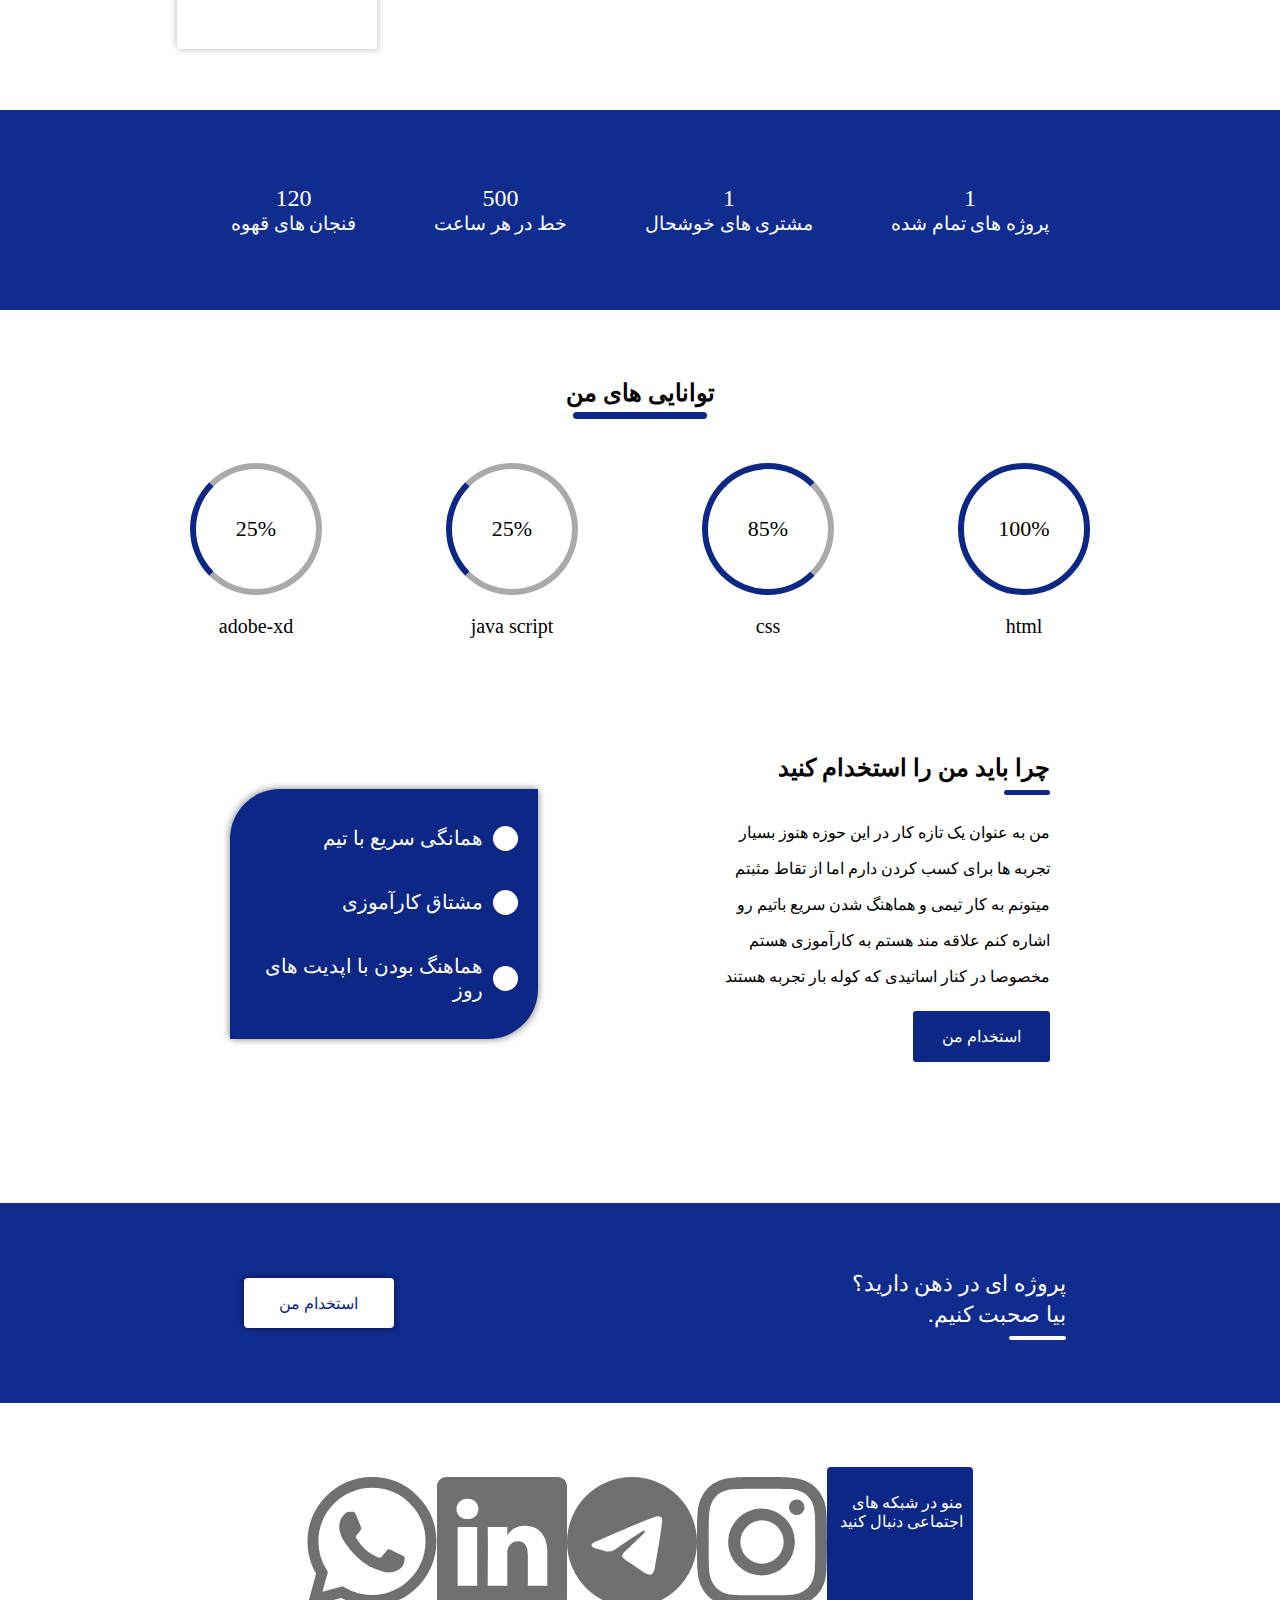
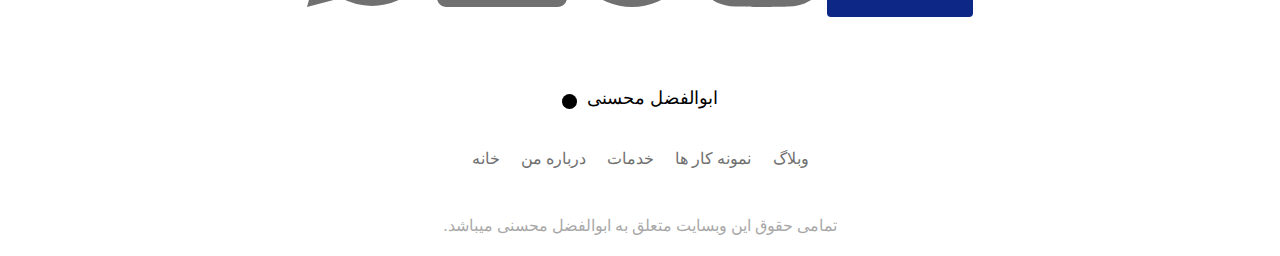
==== commit 8555628e: "نسخه بتا رزومه" ====
--- a/My Rezome/index.html
+++ b/My Rezome/index.html
@@ -5,6 +5,7 @@
     <meta charset="UTF-8">
     <meta name="viewport" content="width=device-width, initial-scale=1.0">
     <link rel="stylesheet" href="Home-Page/Home-Page.css">
+    <link rel="stylesheet" href="https://cdn.jsdelivr.net/npm/bootstrap-icons@1.11.3/font/bootstrap-icons.min.css">
     <title>ابوالفضل محسنی</title>
 </head>
 
@@ -22,8 +23,18 @@
                 <a href="#" class="Menu-Items">نمونه کار ها</a>
                 <a href="#" class="Menu-Items">وبلاگ</a>
             </div>
-            <div class="HireMe">
-                <a href="#">استخدام من</a>
+            <div class="Hire-Me-Conteyner">
+                <div class="HireMe">
+                    <a href="#">استخدام من</a>
+                </div>
+            </div>
+        </div>
+        <div class="phone-menu">
+            <div class="my-name-res">
+                <p>ابوالفضل محسنی</p>
+            </div>
+            <div class="menu-icon">
+                <i class="bi bi-list"></i>
             </div>
         </div>
         <div class="spenser-menu"></div>
@@ -34,7 +45,7 @@
                 <p class="titel">من ابوالفضل هستم</p>
                 <p class="main-titel"> برنامه نویس فرانت اند</p>
                 <p class="text">من 16 سال سن دارم و به ساخت صفحه های وب مشغول هستم,راحتی چشم های شما در صفحات وب از
-                    اولیت های من است</p>
+                    اولویت های من است</p>
                 <div class="Follow-Me">
                     <p class="titel-2">میتونید منو دنبال کنید | </p>
                     <div class="icons">
@@ -346,6 +357,8 @@
             </div>
         </footer>
     </div>
+
+    <script src="js/script.js"></script>
 </body>
 
 </html>--- a/My Rezome/Home-Page/Home-Page.css
+++ b/My Rezome/Home-Page/Home-Page.css
@@ -86,7 +86,6 @@
 
 .HireMe {
     background-color: #0C2785;
-    font: 14px;
     width: 137px;
     height: 51px;
     display: flex;
@@ -100,6 +99,24 @@
     text-decoration: none;
 
 }
+
+.phone-menu {
+    display: none;
+    height: 51px;
+    width: 94%;
+    margin-left: auto;
+    margin-right: auto;
+}
+
+.my-name-res {
+    font-size: 22px;
+    color: #0C2785;
+}
+
+.menu-icon {
+    font-size: 24px;
+}
+
 
 .more {
     display: flex;
@@ -111,7 +128,6 @@
     height: 330px;
     position: absolute;
     animation-name: more-anime;
-    /* animation-delay: s; */
     animation-duration: 2s;
     animation-iteration-count: 1;
     left: 0;
@@ -729,47 +745,306 @@
         width: 150px;
         height: 150px;
     }
+
     .Services-conteyner {
         width: 92%;
         left: 40px;
     }
+
     .line-box {
         width: 80%;
     }
+
     .what-hire {
         width: 92%;
     }
+
     .Follow-box {
         width: 92%;
     }
+
     .mini-menu {
         width: 45%;
     }
 }
+
 @media screen and (max-width:768px) {
     .Menu {
-        width: 35%;
+        width: 250px;
         height: 100%;
         margin-top: 0;
         background-color: #fff;
-        box-shadow:-5px 3px 101px -17px #00000045;
+        box-shadow: -5px 3px 101px -17px #00000045;
         z-index: 3;
         flex-direction: column;
-        align-items:flex-start;
-        right: 0;
-
-    }
+        align-items: flex-start;
+        right: -270px;
+
+    }
+
     .MyName {
         width: 100%;
         text-align: center;
         font-size: 24px;
     }
+
     .Menu-Items-Conteyner {
         height: 55%;
-        width: 80%;
+        width: 35%;
         margin-right: 25px;
         flex-direction: column;
         justify-content: space-around;
     }
-}
+
+    .Hire-Me-Conteyner {
+        width: 100%;
+    }
+
+    .HireMe {
+        margin-left: auto;
+        margin-right: auto;
+    }
+
+    .phone-menu {
+        display: flex;
+        align-items: center;
+        justify-content: space-between;
+    }
+
+    .more {
+        flex-direction: column;
+        justify-content: center;
+        align-items: center;
+        height: 800px;
+        margin-top: 0;
+        width: 91%;
+        margin-left: auto;
+        margin-right: auto;
+    }
+
+    .more-Box-Right {
+        height: 400px;
+        width: 90%;
+        margin-left: auto;
+
+    }
+
+    .more-box-left {
+        height: 300px;
+        width: 90%;
+        margin-left: auto;
+
+    }
+
+    .spenser-menu {
+
+        margin-top: 0;
+    }
+
+    .spenser-more {
+        margin-top: 690px;
+    }
+
+    .Abut-Me {
+        margin-top: 1rem;
+        flex-direction: column-reverse;
+        align-items: center;
+        justify-content: center;
+    }
+
+    .main_box-left,
+    .main_box-right {
+        height: 470px;
+        width: 90%;
+        margin-left: auto;
+        margin-right: 1%;
+    }
+
+    .main_box-right {
+        justify-content: center;
+    }
+
+    .Imag_Left-One,
+    .Imag_Left-Two,
+    .Imag_RIght-Three,
+    .Imag_RIght-four {
+        width: 200px;
+        height: 200px;
+    }
+
+    .spenser-main {
+        margin-top: 1000px;
+    }
+
+    .Services {
+        flex-direction: column;
+        align-items: center;
+        justify-content: center;
+    }
+
+    .Text-Conteyner {
+        width: 96%;
+    }
+    .Text-Services {
+        width: 100%;
+    }
+
+    .box_Services-conteyner {
+        width: 80%;
+        margin-top: 3rem;
+    }
+
+    .spenser-services {
+        margin-top: 820px;
+    }
+
+    .line-box,
+    .skils-conteyner {
+        width: 95%;
+    }
+
+    .what-hire {
+        flex-direction: column;
+        align-items: center;
+        height: 820px;
+    }
+
+    .hire-right-box {
+        height: 400px;
+        width: 97%;
+    }
+
+    .hire-content {
+        width: 80%;
+    }
+
+    .hire-left-box {
+        height: 360px;
+        width: 70%;
+        margin-top: 0;
+    }
+
+    footer {
+        margin-top: 0;
+    }
+
+    .Follow-box {
+        display: none;
+    }
+
+    .my-name {
+        width: 30%;
+        margin-top: 1rem;
+    }
+
+    .mini-menu {
+        width: 60%;
+    }
+
+    body,
+    .Menu,
+    .more,
+    .Abut-Me {
+        animation-name: none;
+    }
+
+}
+
+@media screen and (max-width:425px) {
+    .more {
+        height: 350px;
+
+    }
+
+    .more-Box-Right {
+        display: none;
+
+    }
+
+    .more-box-left {
+        margin-left: 0;
+        margin-right: auto;
+    }
+    .text {
+        margin-top: 1rem;
+    }
+    .spenser-more {
+        margin-top: 350px;
+    }
+
+    .main_box-left {
+        margin-right: auto;
+        margin-left: 0;
+    }
+
+    .main_box-right {
+        display: none;
+    }
+
+    .spenser-main {
+        margin-top: 520px;
+    }
+
+    .Services {
+        margin-right: auto;
+        width: 91%;
+    }
+
+    .box_Services-conteyner {
+        flex-direction: column;
+        width: 200px;
+    }
+
+    .Services_Left {
+        margin-right: 0;
+    }
+
+    .Services_right .Services-box {
+        margin-top: 0;
+    }
+    .spenser-services {
+        margin-top: 1250px;
+    }
+    .line-box {
+        flex-direction: column;
+        height: 400px;
+    }
+    .skils-box {
+        flex-direction: column;
+        height: 810px;
+        margin-top: 2rem;
+    }
+    .what-hire {
+        margin-top: 1rem;
+    }
+    .hire-left-box {
+        width: 99%;
+    }
+    .hire-content {
+        width: 95%;
+    }
+    .line-box {
+        height: 280px;
+        padding: 10px 0;
+    }
+    .Border-light {
+        width: 40%;
+    }
+    .line-left {
+        width: 50%;
+        margin-left: auto;
+        margin-right: auto;
+    }
+    footer {
+        width: 95%;
+    }
+
+    .my-name {
+        width: 60%;
+    }
+    .mini-menu {
+        width: 100%;
+    }
+}
+
 /* ریسپاسسیو پایان */